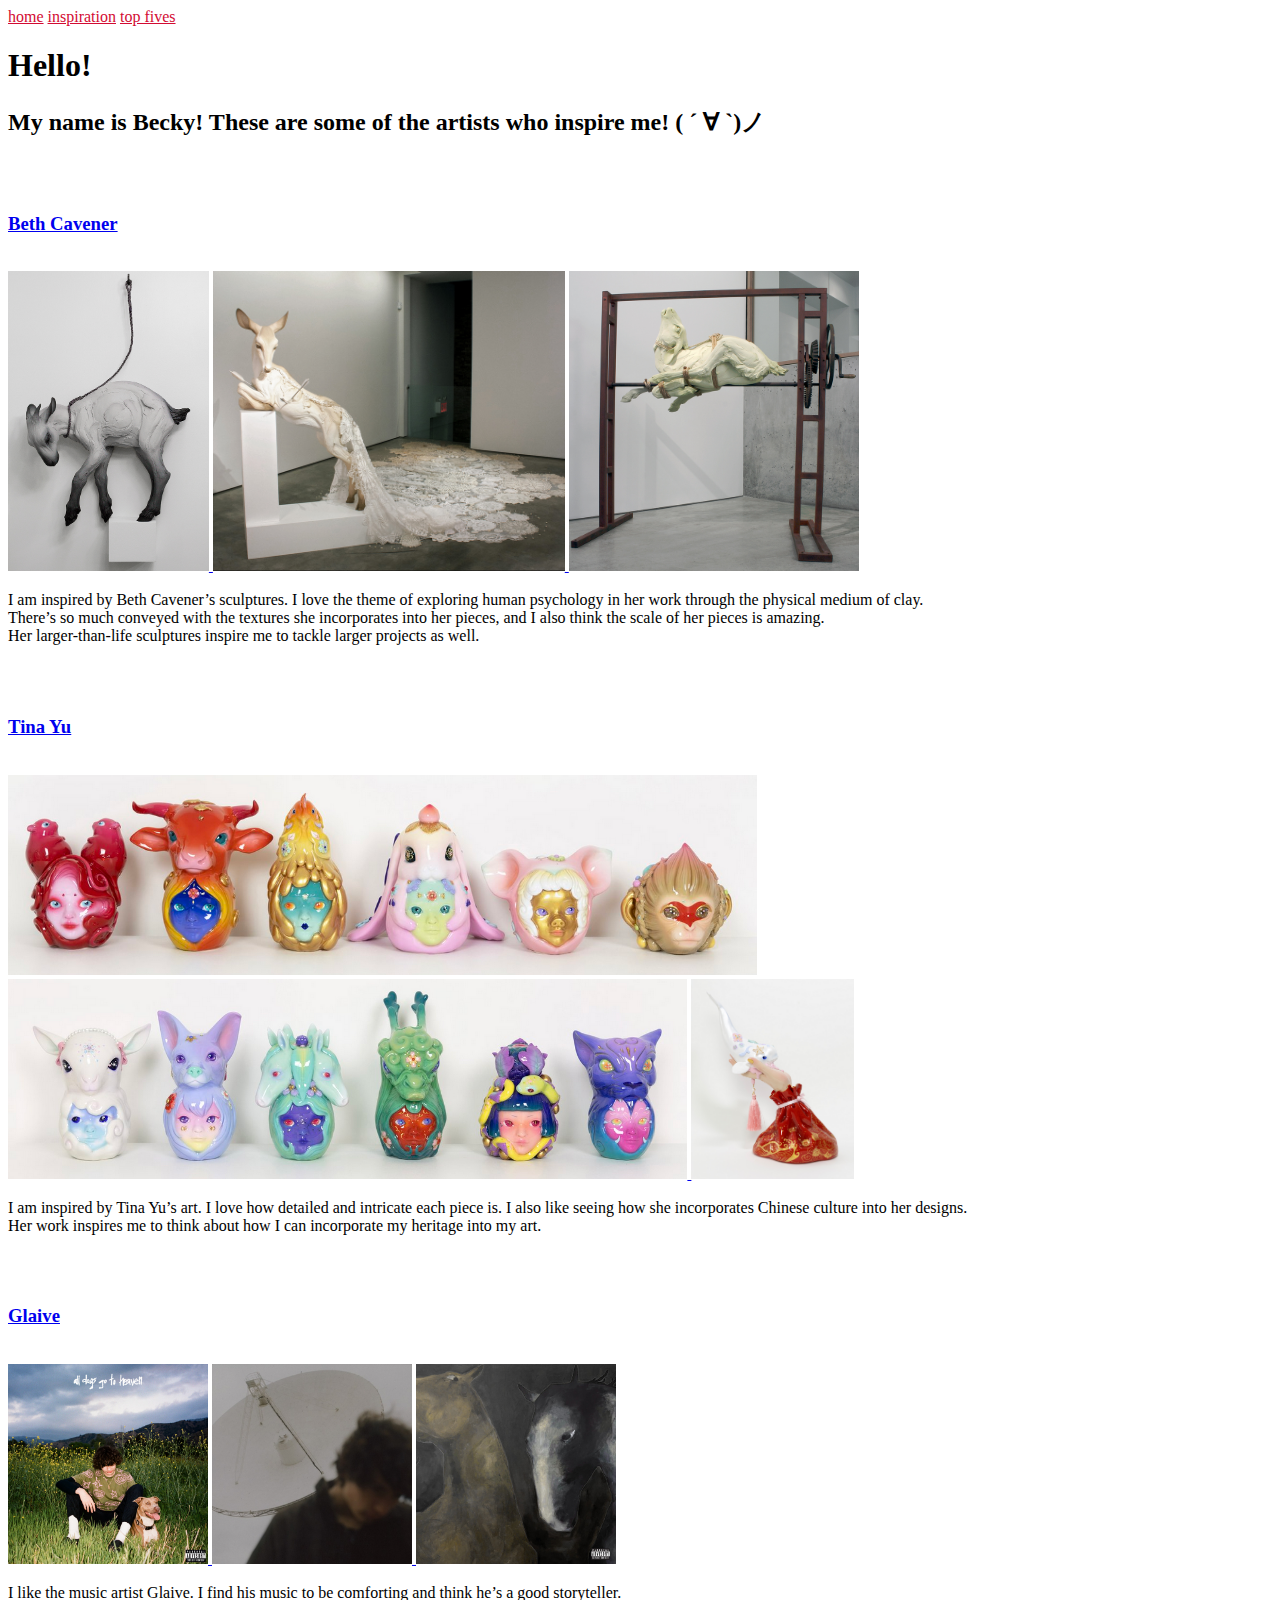
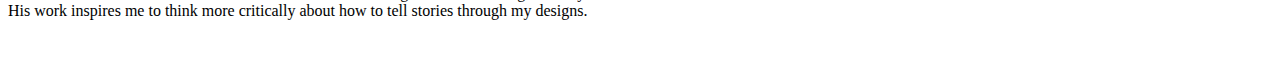
==== becky_jiang_inspirationPage/inspirationPage.html @ f8a70874 "go" ====
<!DOCTYPE html>
<html lang="en">
    <head>
        <meta charset="UTF-8">
        <title>inspiration</title>
    </head>

    <body>
        <header>
            <nav>
                </header>
                <a style="color: #d30b33;" href="../index.html">home</a>
                <a style="color: #d30b33;" href="inspirationPage.html">inspiration</a>
                <a style="color: #d30b33;" href="../becky_jiang_topFivePage/topFivePage.html">top fives</a>                
            </nav>



        <h1>Hello!</h1>
        <h2>My name is Becky! These are some of the artists who inspire me! ( ´ ∀ `)ノ</h2><br><br>

        <a href="https://followtheblackrabbit.com/">
            <h3>Beth Cavener</h3>
        <br>
            <img src="img/bethcavener.png" alt="A clay sculpture of a goat is standing on a platform with no floor in frame. 
            A slackened noose is around the goat's neck. The other end of the noose is attached to a metal hook above the goat.
            The goat has its legs positioned like it is about to step off the platform."
            height="300">
            <img src="img/bethcavener2.png" alt="A clay sculpture of a white deer standing on its hind legs. 
            Its front legs rest on top of an L-shaped podium. The deer has a long, lace veil tied around its neck that ends several feet away spread open on the ground. 
            Two arrows pierce the deer, one along its side and the other in its chest from the front."
            height="300">
            <img src="img/bethcavener3.png" alt="A clay sculpture of a pale green goat. 
            A rope ties its legs to the underneath of its body and also loops around the goat’s neck, forcing it to look up. 
            The goat is tied to a bar in the middle of a large metal frame designed like a rotisserie spit. 
            There is a crank on the side of the device that turns the bar the goat is on."
            height="300">
            </a>

            <!--I didn't like the look of the sentences being in a long line past the pictures on the page, so there's some breaks.-->
            <p>I am inspired by Beth Cavener’s sculptures.  
                I love the theme of exploring human psychology in her work through the physical medium of clay. <br>
                There’s so much conveyed with the textures she incorporates into her pieces, 
                and I also think the scale of her pieces is amazing. <br>
                Her larger-than-life sculptures inspire me to tackle larger projects as well. </p>
            <br><br>

        <a href="https://www.tinayuartist.com">
            <h3>Tina Yu</h3>
        <br>
            <img src="img/tinayu2.png" alt="Six clay figurines with a glossy resin finish are lined up next to each other. 
            Each is a human face with animal characteristics and decorations. They are themed after half of the Chinese zodiac; in order from left to right are rat, ox, rooster, hare, pig, and monkey."
            height="200">
            <br> <!--had to put the pictures for this artist in 2 lines to keep it closer to how the other artists' sections are formatted.-->
            <img src="img/tinayu3.png" alt="Six clay figurines with a glossy resin finish are lined up next to each other. 
            Each is a human face with animal characteristics and decorations. They are themed after half of the Chinese zodiac; in order from left to right are goat, dog, horse, dragon, snake, and tiger."
            height="200">
            <img src="img/tinayu.png" alt="A clay figurine with a glossy resin finish of a hand emerging from a red drawstring bag, holding a small white whale. 
            A pink tassel hangs down from the back of the hand. There are painted gold details on the bag, and ocean themed, 3-D decorations on the whale. "
            height="200">
            </a>
            <p>I am inspired by Tina Yu’s art. I love how detailed and intricate each piece is.
                I also like seeing how she incorporates Chinese culture into her designs. <br>
                Her work inspires me to think about how I can incorporate my heritage into my art.</p>
            <br><br>

        <a href="https://www.glaivemusic.com/">
            <h3>Glaive</h3>
        <br>
            <!--I considered making these album images larger but they looked out of place with the size of the other art pictures set to a smaller height-->
            <img src="img/glaive.jpg" alt="Album cover for Glaive’s ‘All Dogs Go to Heaven’. 
            The singer Glaive sits in an open field of tall grass and yellow flowers with a pitbull sitting next to him."
            height="200">
            <img src="img/glaive2.jpeg" alt="Album cover for Glaive’s ‘I Care So Much That I Don’t Care At All’. 
            There is a white satellite dish in the background, and singer Glaive wearing black in the lower right foreground. The camera is focused on the satellite dish, leaving Glaive blurry."
            height="200">
            <img src="img/glaive3.jpg" alt="The album cover for Glaive’s ‘A Bit of a Mad One’. 
            It is a close-up of the upper bodies of two horses, one a light brown and the other black with white detailing."
            height="200">
            </a>
            <p>I like the music artist Glaive. I find his music to be comforting and think he’s a good storyteller. <br>
                His work inspires me to think more critically about how to tell stories through my designs.</p>
            <br> <br> <!--These breaks are for some empty space at the bottom of the page.-->

    </body>
</html>
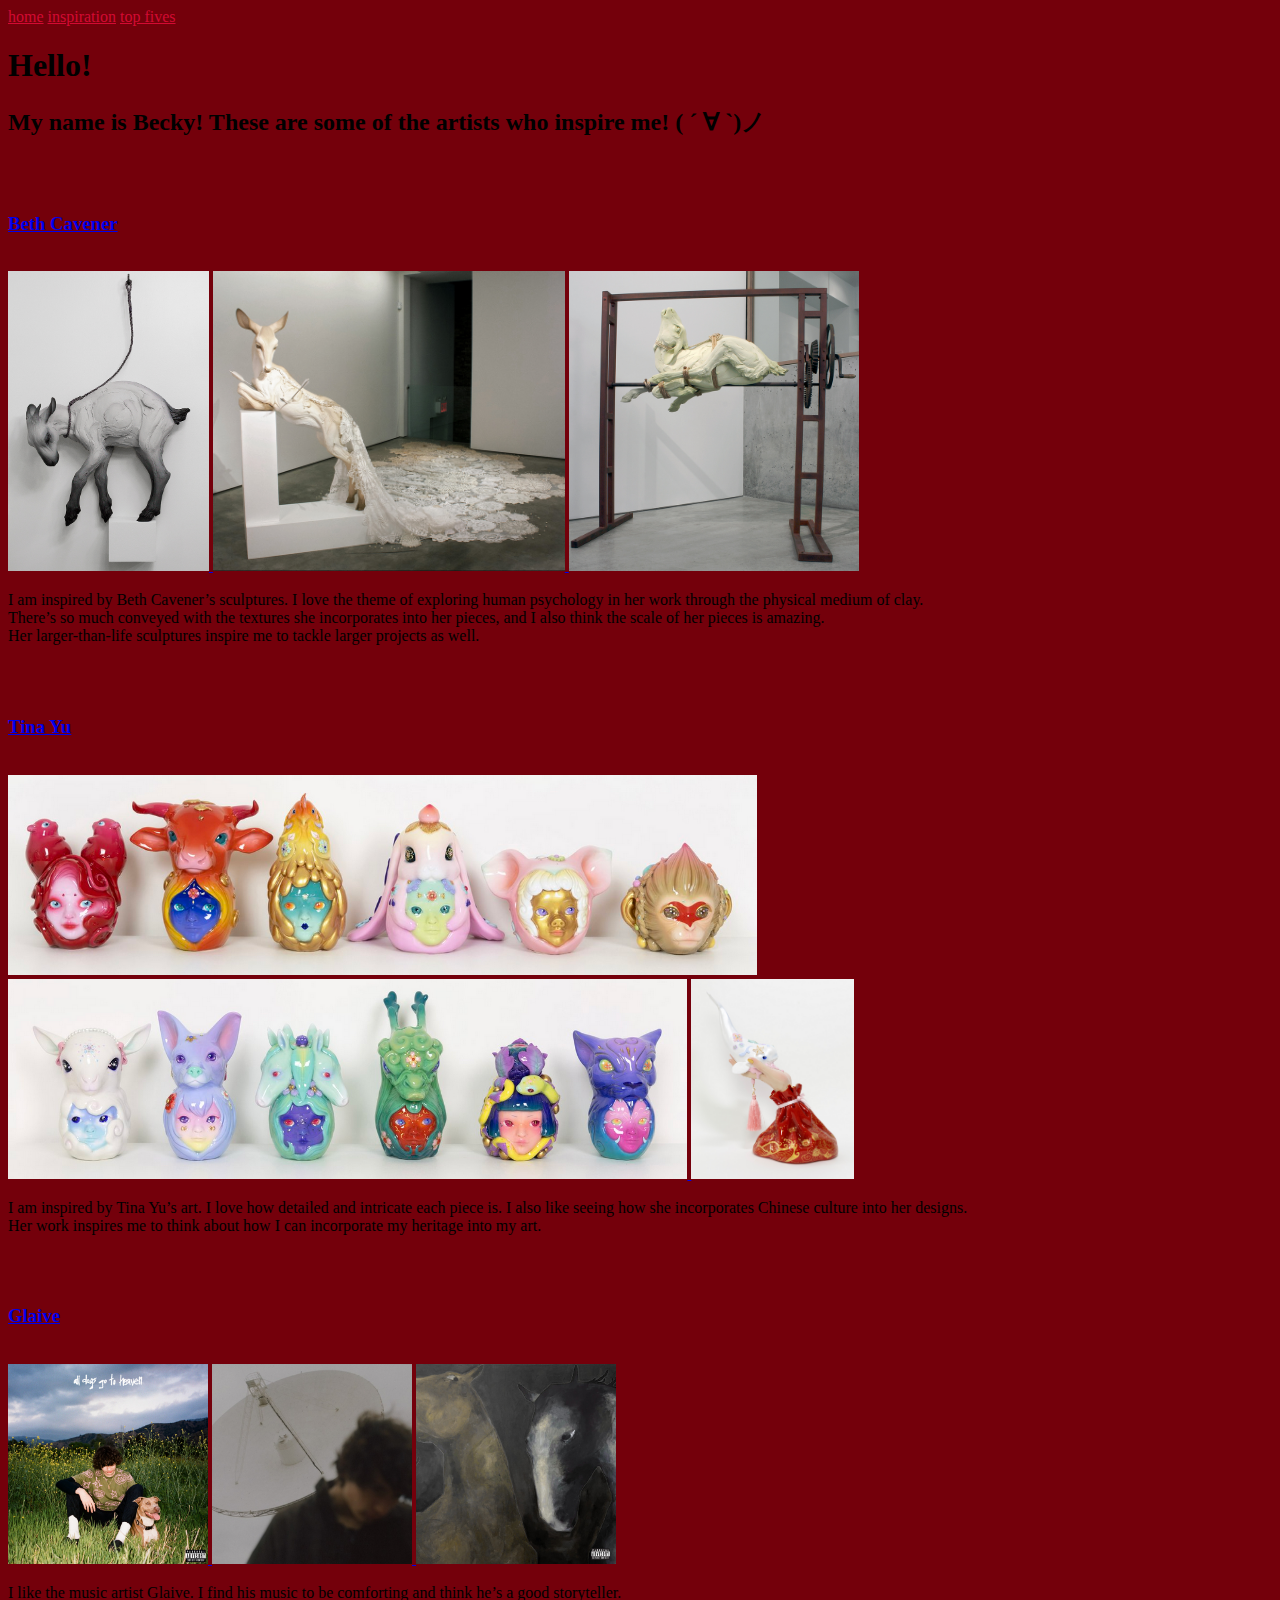
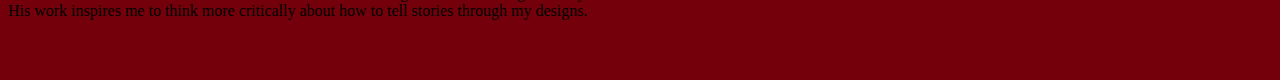
==== commit a3fd3573: "help" ====
--- a/becky_jiang_inspirationPage/inspirationPage.html
+++ b/becky_jiang_inspirationPage/inspirationPage.html
@@ -1,5 +1,8 @@
 <!DOCTYPE html>
 <html lang="en">
+
+<link rel="stylesheet" href="css/style.css">
+
     <head>
         <meta charset="UTF-8">
         <title>inspiration</title>
--- a/becky_jiang_inspirationPage/css/style.css
+++ b/becky_jiang_inspirationPage/css/style.css
@@ -0,0 +1,3 @@
+html {
+    background-color: #74000B;
+}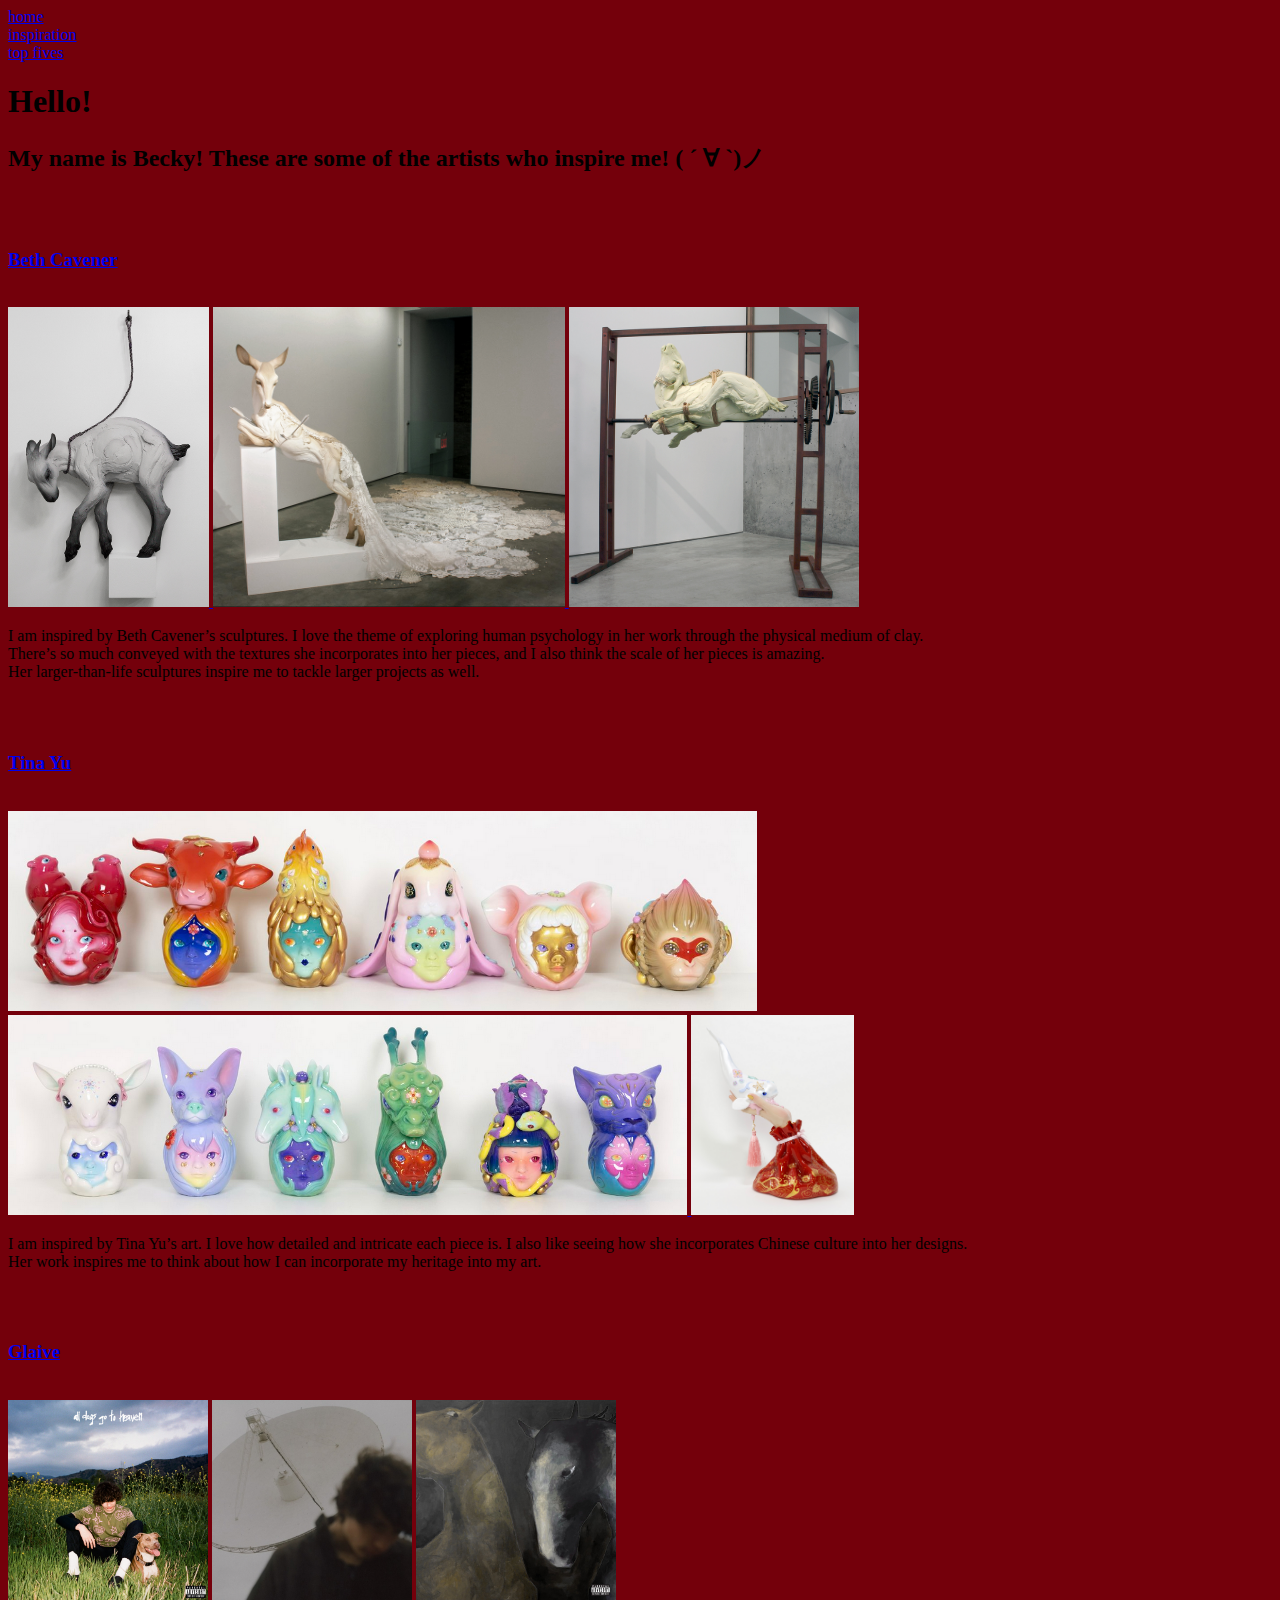
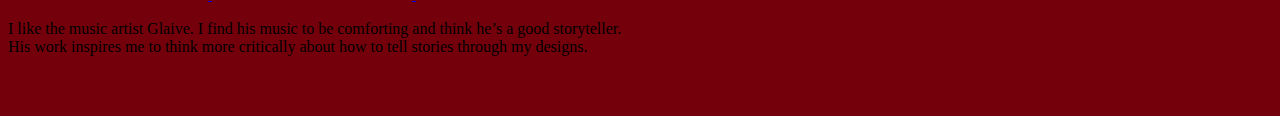
==== commit 552f50c2: "yay" ====
--- a/becky_jiang_inspirationPage/inspirationPage.html
+++ b/becky_jiang_inspirationPage/inspirationPage.html
@@ -11,12 +11,14 @@
     <body>
         <header>
             <nav>
-                </header>
-                <a style="color: #d30b33;" href="../index.html">home</a>
-                <a style="color: #d30b33;" href="inspirationPage.html">inspiration</a>
-                <a style="color: #d30b33;" href="../becky_jiang_topFivePage/topFivePage.html">top fives</a>                
+                
+                <div class="navBar">
+                    <div><a href="../index.html">home</a></div>
+                    <div><a href="becky_jiang_inspirationPage/inspirationPage.html">inspiration</a></div>
+                    <div><a href="../becky_jiang_topFivePage/topFivePage.html">top fives</a>
+                  </div>                
             </nav>
-
+        </header>
 
 
         <h1>Hello!</h1>
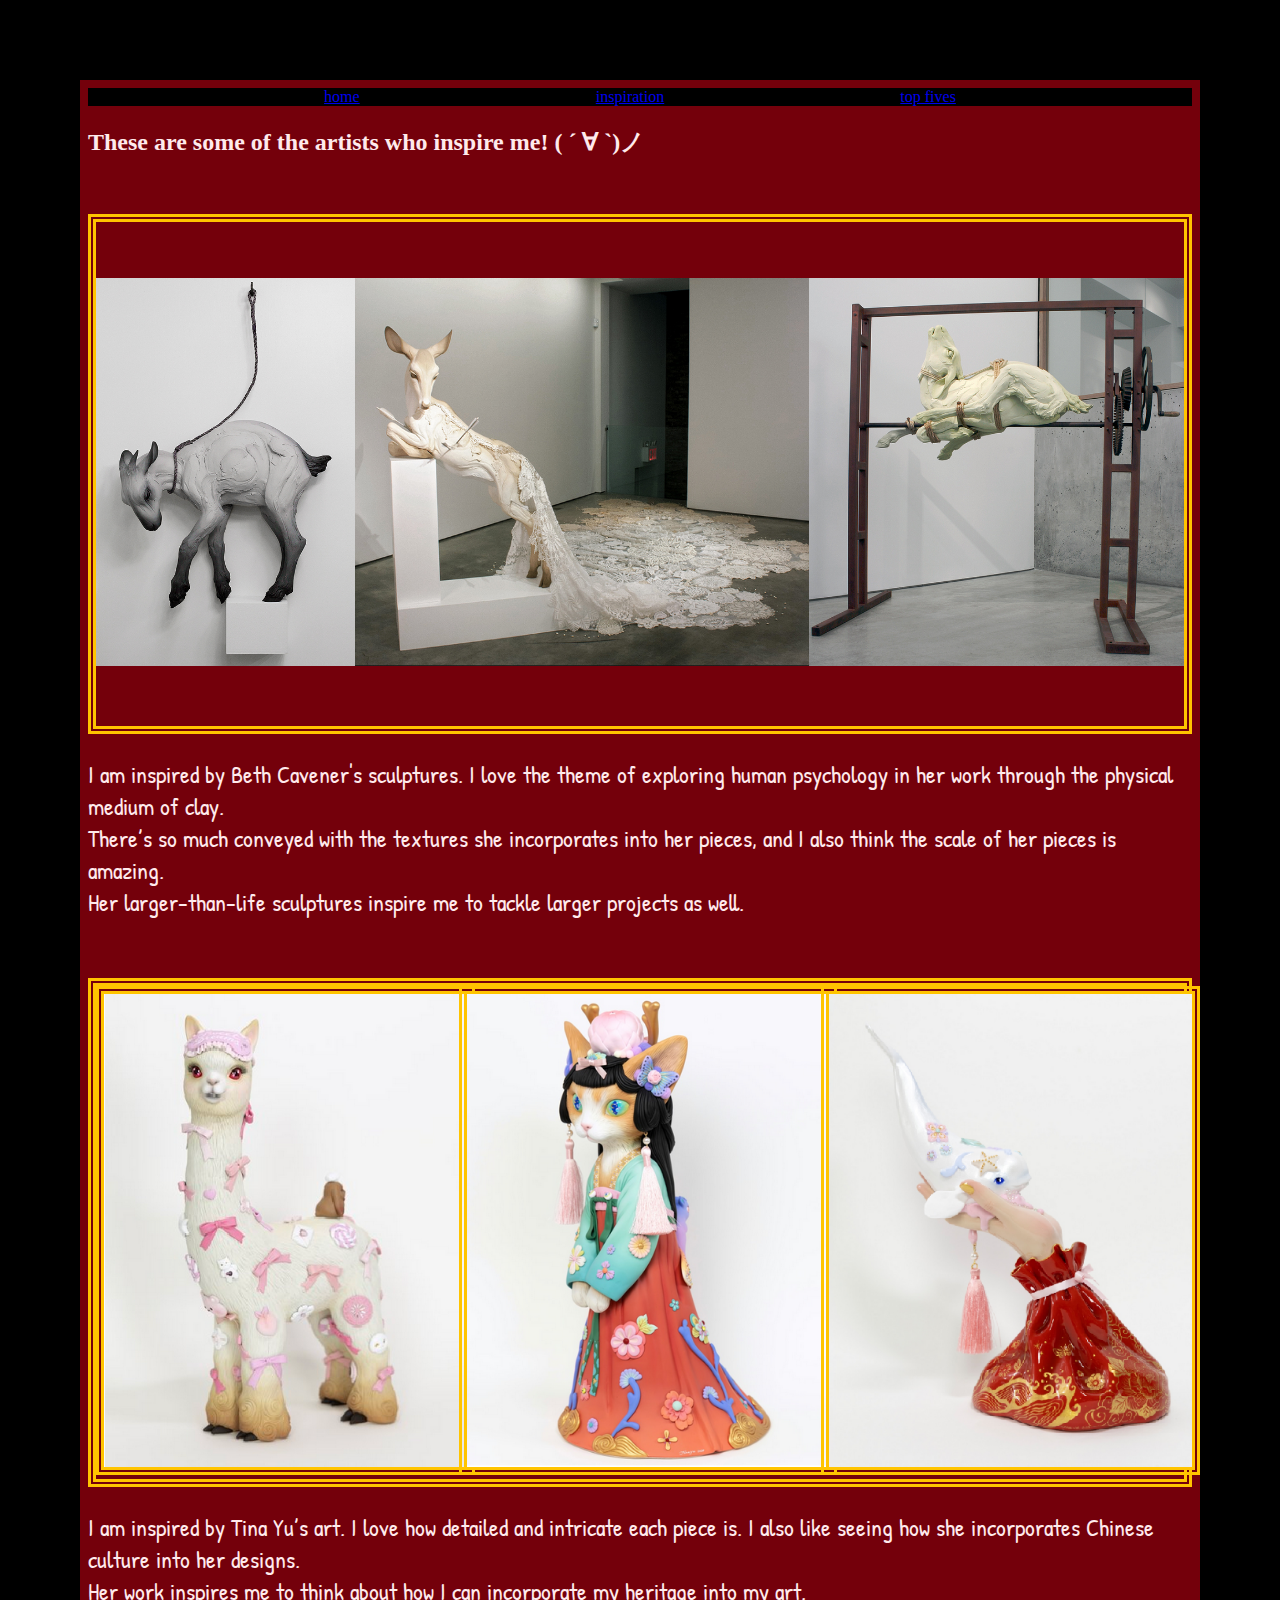
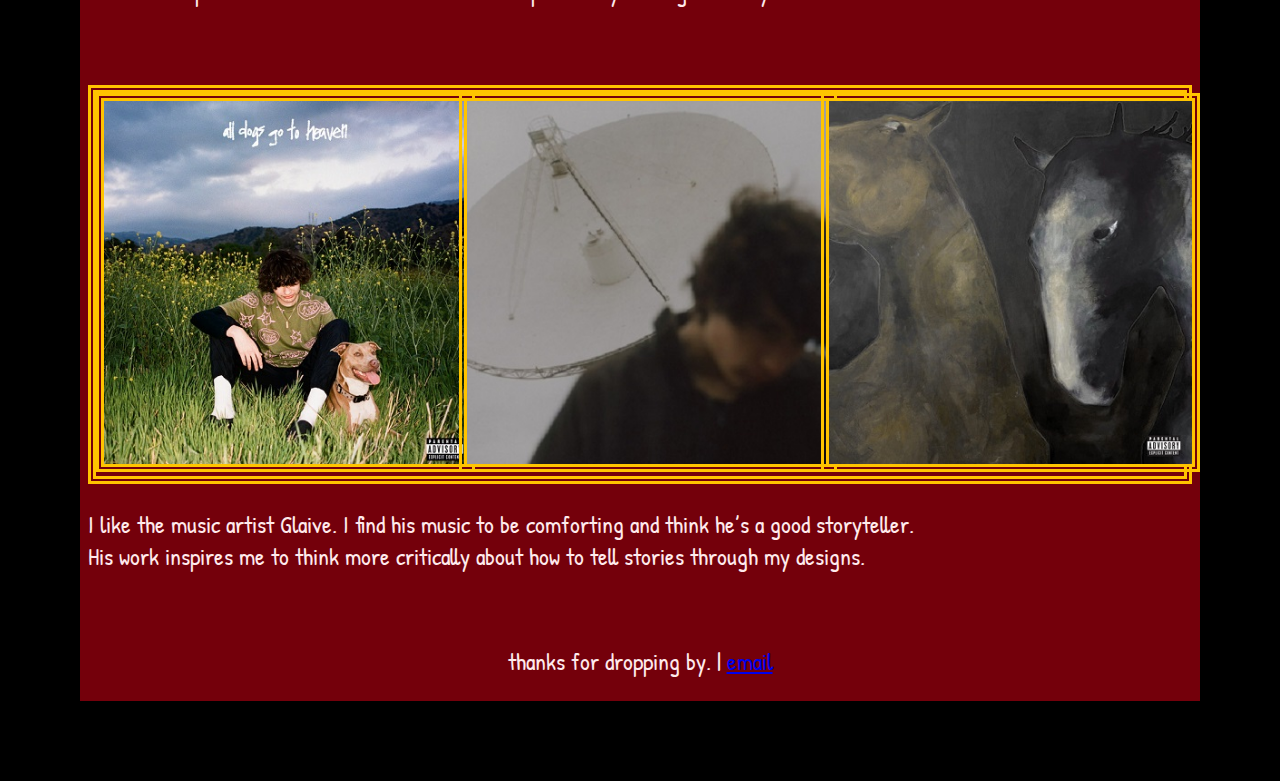
==== commit 8dea8d9c: "woah that's a lot" ====
--- a/becky_jiang_inspirationPage/inspirationPage.html
+++ b/becky_jiang_inspirationPage/inspirationPage.html
@@ -6,6 +6,7 @@
     <head>
         <meta charset="UTF-8">
         <title>inspiration</title>
+        <link rel="stylesheet" href="https://fonts.googleapis.com/css?family=Patrick Hand">
     </head>
 
     <body>
@@ -20,73 +21,71 @@
             </nav>
         </header>
 
+        <h2>These are some of the artists who inspire me! ( ´ ∀ `)ノ</h2><br><br>
 
-        <h1>Hello!</h1>
-        <h2>My name is Becky! These are some of the artists who inspire me! ( ´ ∀ `)ノ</h2><br><br>
+        <div class="flexCavener">
+        <br>
 
-        <a href="https://followtheblackrabbit.com/">
-            <h3>Beth Cavener</h3>
-        <br>
-            <img src="img/bethcavener.png" alt="A clay sculpture of a goat is standing on a platform with no floor in frame. 
+            <div><a href="https://followtheblackrabbit.com/"><img src="img/bethcavener.png" alt="A clay sculpture of a goat is standing on a platform with no floor in frame. 
             A slackened noose is around the goat's neck. The other end of the noose is attached to a metal hook above the goat.
-            The goat has its legs positioned like it is about to step off the platform."
-            height="300">
-            <img src="img/bethcavener2.png" alt="A clay sculpture of a white deer standing on its hind legs. 
+            The goat has its legs positioned like it is about to step off the platform."></a>
+            </div>
+            <div><a href="https://followtheblackrabbit.com/"><img src="img/bethcavener2.png" alt="A clay sculpture of a white deer standing on its hind legs. 
             Its front legs rest on top of an L-shaped podium. The deer has a long, lace veil tied around its neck that ends several feet away spread open on the ground. 
-            Two arrows pierce the deer, one along its side and the other in its chest from the front."
-            height="300">
-            <img src="img/bethcavener3.png" alt="A clay sculpture of a pale green goat. 
+            Two arrows pierce the deer, one along its side and the other in its chest from the front."></a>
+            </div>
+            <div><a href="https://followtheblackrabbit.com/"><img src="img/bethcavener3.png" alt="A clay sculpture of a pale green goat. 
             A rope ties its legs to the underneath of its body and also loops around the goat’s neck, forcing it to look up. 
             The goat is tied to a bar in the middle of a large metal frame designed like a rotisserie spit. 
-            There is a crank on the side of the device that turns the bar the goat is on."
-            height="300">
-            </a>
+            There is a crank on the side of the device that turns the bar the goat is on."></a>
+            </div>
+  
+        </div>    
+            <!--I didn't like the look of the sentences being in a long line past the pictures on the page, so there's some breaks.-->
+        <p>I am inspired by Beth Cavener's sculptures.  
+            I love the theme of exploring human psychology in her work through the physical medium of clay. <br>
+            There’s so much conveyed with the textures she incorporates into her pieces, 
+            and I also think the scale of her pieces is amazing. <br>
+            Her larger-than-life sculptures inspire me to tackle larger projects as well. </p>
+  
+        <br><br>
+                
 
-            <!--I didn't like the look of the sentences being in a long line past the pictures on the page, so there's some breaks.-->
-            <p>I am inspired by Beth Cavener’s sculptures.  
-                I love the theme of exploring human psychology in her work through the physical medium of clay. <br>
-                There’s so much conveyed with the textures she incorporates into her pieces, 
-                and I also think the scale of her pieces is amazing. <br>
-                Her larger-than-life sculptures inspire me to tackle larger projects as well. </p>
-            <br><br>
+        <div class="flexYu">
+            <div><a href="https://www.tinayuartist.com"><img src="img/tinayu2.png"  alt="Six clay figurines with a glossy resin finish are lined up next to each other. 
+            Each is a human face with animal characteristics and decorations. They are themed after half of the Chinese zodiac; in order from left to right are rat, ox, rooster, hare, pig, and monkey."></a>
+            </div>
+            <div><a href="https://www.tinayuartist.com"><img src="img/tinayu3.png" alt="White alpaca with light brown accents covered in light pink bows. A brown bunny sits on the llama's back."></a>
+            </div>
+            <div><a href="https://www.tinayuartist.com"><img src="img/tinayu.png" alt="Orange cat with white accents wearing traditional Chinese hanfu."></a>
+            </div>
 
-        <a href="https://www.tinayuartist.com">
-            <h3>Tina Yu</h3>
-        <br>
-            <img src="img/tinayu2.png" alt="Six clay figurines with a glossy resin finish are lined up next to each other. 
-            Each is a human face with animal characteristics and decorations. They are themed after half of the Chinese zodiac; in order from left to right are rat, ox, rooster, hare, pig, and monkey."
-            height="200">
-            <br> <!--had to put the pictures for this artist in 2 lines to keep it closer to how the other artists' sections are formatted.-->
-            <img src="img/tinayu3.png" alt="Six clay figurines with a glossy resin finish are lined up next to each other. 
-            Each is a human face with animal characteristics and decorations. They are themed after half of the Chinese zodiac; in order from left to right are goat, dog, horse, dragon, snake, and tiger."
-            height="200">
-            <img src="img/tinayu.png" alt="A clay figurine with a glossy resin finish of a hand emerging from a red drawstring bag, holding a small white whale. 
-            A pink tassel hangs down from the back of the hand. There are painted gold details on the bag, and ocean themed, 3-D decorations on the whale. "
-            height="200">
-            </a>
+            
+        </div>
             <p>I am inspired by Tina Yu’s art. I love how detailed and intricate each piece is.
                 I also like seeing how she incorporates Chinese culture into her designs. <br>
                 Her work inspires me to think about how I can incorporate my heritage into my art.</p>
             <br><br>
 
-        <a href="https://www.glaivemusic.com/">
-            <h3>Glaive</h3>
         <br>
+        <div class="flexGlaive">
             <!--I considered making these album images larger but they looked out of place with the size of the other art pictures set to a smaller height-->
-            <img src="img/glaive.jpg" alt="Album cover for Glaive’s ‘All Dogs Go to Heaven’. 
-            The singer Glaive sits in an open field of tall grass and yellow flowers with a pitbull sitting next to him."
-            height="200">
-            <img src="img/glaive2.jpeg" alt="Album cover for Glaive’s ‘I Care So Much That I Don’t Care At All’. 
-            There is a white satellite dish in the background, and singer Glaive wearing black in the lower right foreground. The camera is focused on the satellite dish, leaving Glaive blurry."
-            height="200">
-            <img src="img/glaive3.jpg" alt="The album cover for Glaive’s ‘A Bit of a Mad One’. 
-            It is a close-up of the upper bodies of two horses, one a light brown and the other black with white detailing."
-            height="200">
-            </a>
+            <div><a href="https://www.glaivemusic.com/"><img src="img/glaive.jpg" alt="Album cover for Glaive’s ‘All Dogs Go to Heaven’. 
+            The singer Glaive sits in an open field of tall grass and yellow flowers with a pitbull sitting next to him."></a>
+            </div>
+            <div><a href="https://www.glaivemusic.com/"><img src="img/glaive2.jpeg" alt="Album cover for Glaive’s ‘I Care So Much That I Don’t Care At All’. 
+            There is a white satellite dish in the background, and singer Glaive wearing black in the lower right foreground. The camera is focused on the satellite dish, leaving Glaive blurry."></a>
+            </div>
+            <div><a href="https://www.glaivemusic.com/"><img src="img/glaive3.jpg" alt="The album cover for Glaive’s ‘A Bit of a Mad One’. 
+            It is a close-up of the upper bodies of two horses, one a light brown and the other black with white detailing."></a>
+            </div>
+        </div>
             <p>I like the music artist Glaive. I find his music to be comforting and think he’s a good storyteller. <br>
                 His work inspires me to think more critically about how to tell stories through my designs.</p>
-            <br> <br> <!--These breaks are for some empty space at the bottom of the page.-->
 
+        <footer>
+           <p> thanks for dropping by. | <a href="mailto: bjiang@sfsu.edu">email</a></p>
+        </footer>
     </body>
 </html>
 
--- a/becky_jiang_inspirationPage/css/style.css
+++ b/becky_jiang_inspirationPage/css/style.css
@@ -1,3 +1,70 @@
 html {
     background-color: #74000B;
+    border: 80px solid #000000;
+}
+
+.navBar {
+    display: flex;
+    flex-direction: row;
+    justify-content: space-evenly;
+    background-color: #000000;
+}
+
+h2 {
+    color: #ffeaec;
+}
+
+p {
+    color: #ffeaec;
+    font-family: 'Patrick Hand';
+    font-size: 24px;
+    font-weight: 500;
+}
+
+.flexCavener {
+    display: flex;
+    flex-direction: row;
+    justify-content: space-evenly;
+    border: #ffc400 double 8px;
+    align-items: baseline;
+}
+
+.flexCavener img {
+    max-width: 100%;
+    height: 500px;
+    object-fit: contain;
+}
+
+.flexYu {
+    display: flex;
+    flex-direction: row;
+    justify-content: space-evenly;
+    border: #ffc400 double 8px;
+    align-items: baseline;
+}
+
+.flexYu img {
+    border: #ffc400 double 8px;
+    max-width: 100%;
+    object-fit: contain;
+}
+
+.flexGlaive {
+    display: flex;
+    flex-direction: row;
+    justify-content: space-evenly;
+    border: #ffc400 double 8px;
+    align-items: baseline;
+}
+
+.flexGlaive img {
+    border: #ffc400 double 8px;
+    max-width: 100%;
+    object-fit: contain;
+}
+
+footer {
+    text-align: center;
+    color: #ffeaec;
+    padding-top: 25px;
 }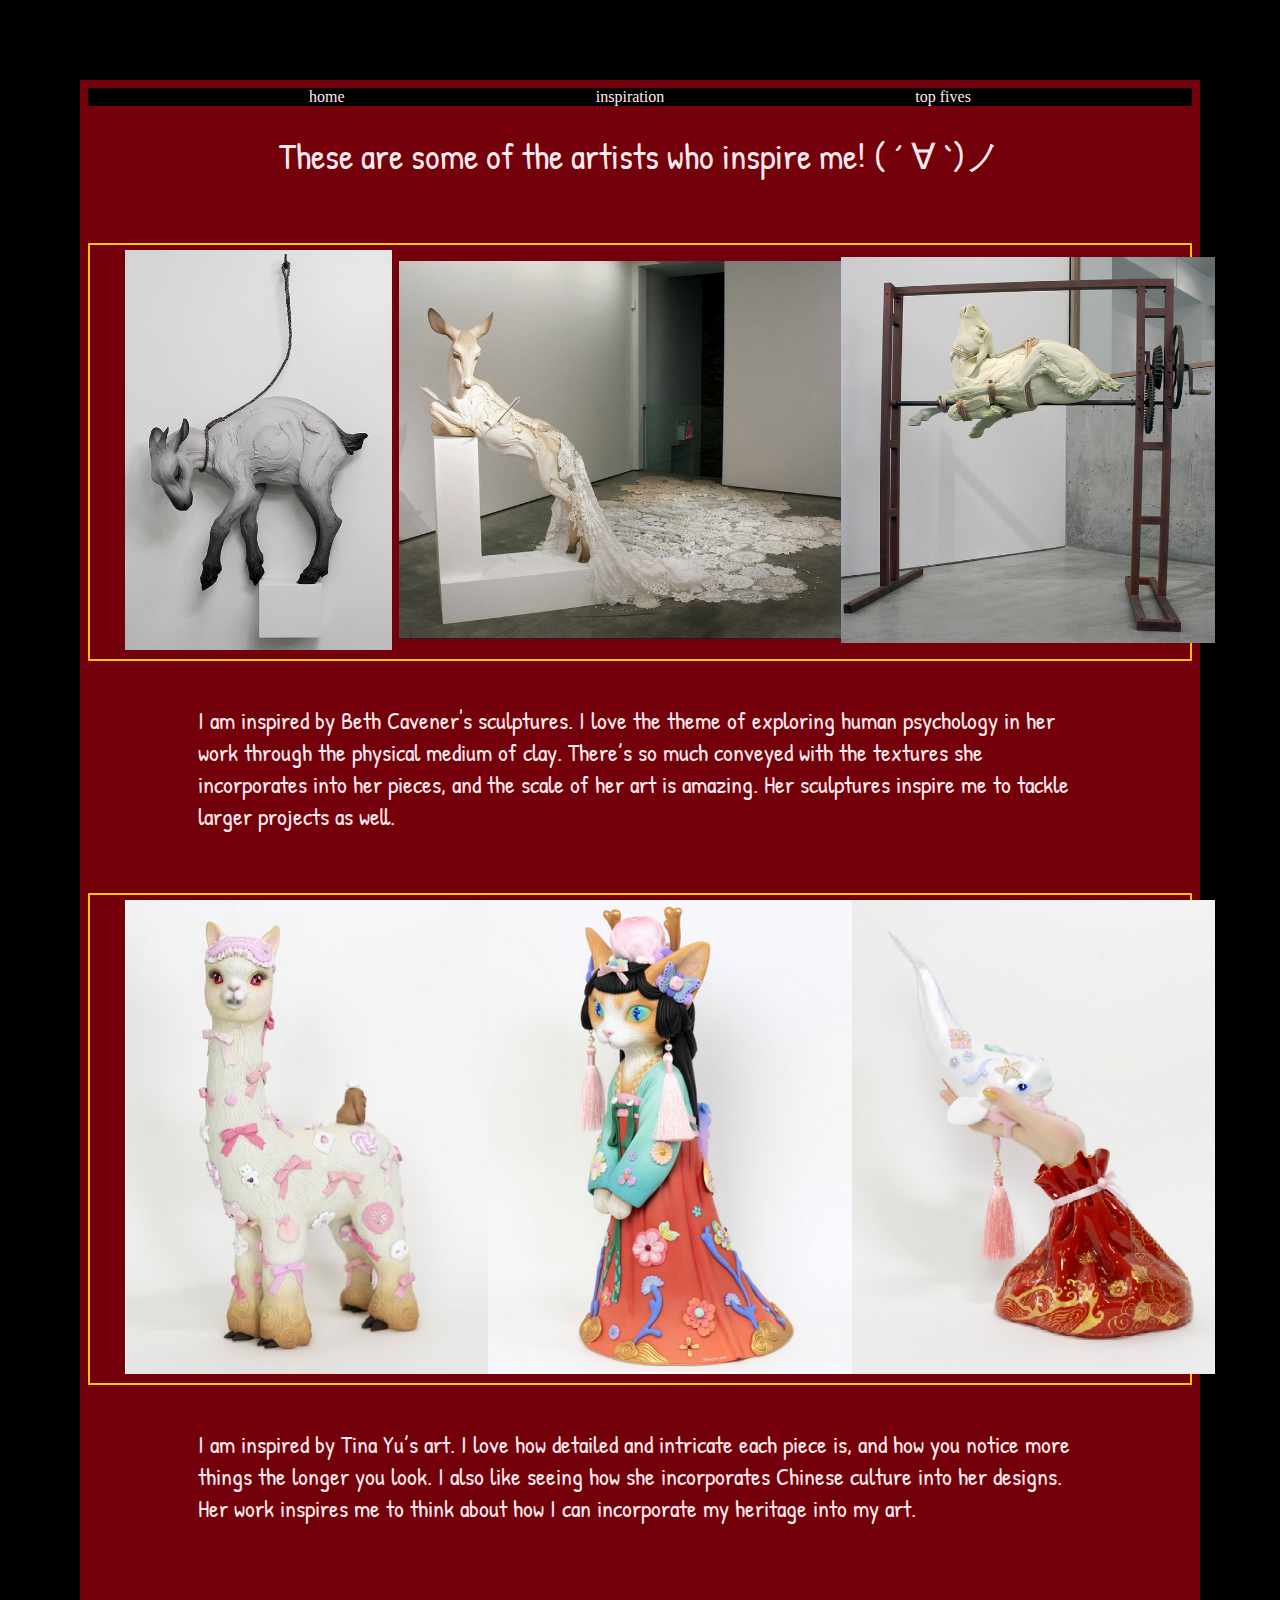
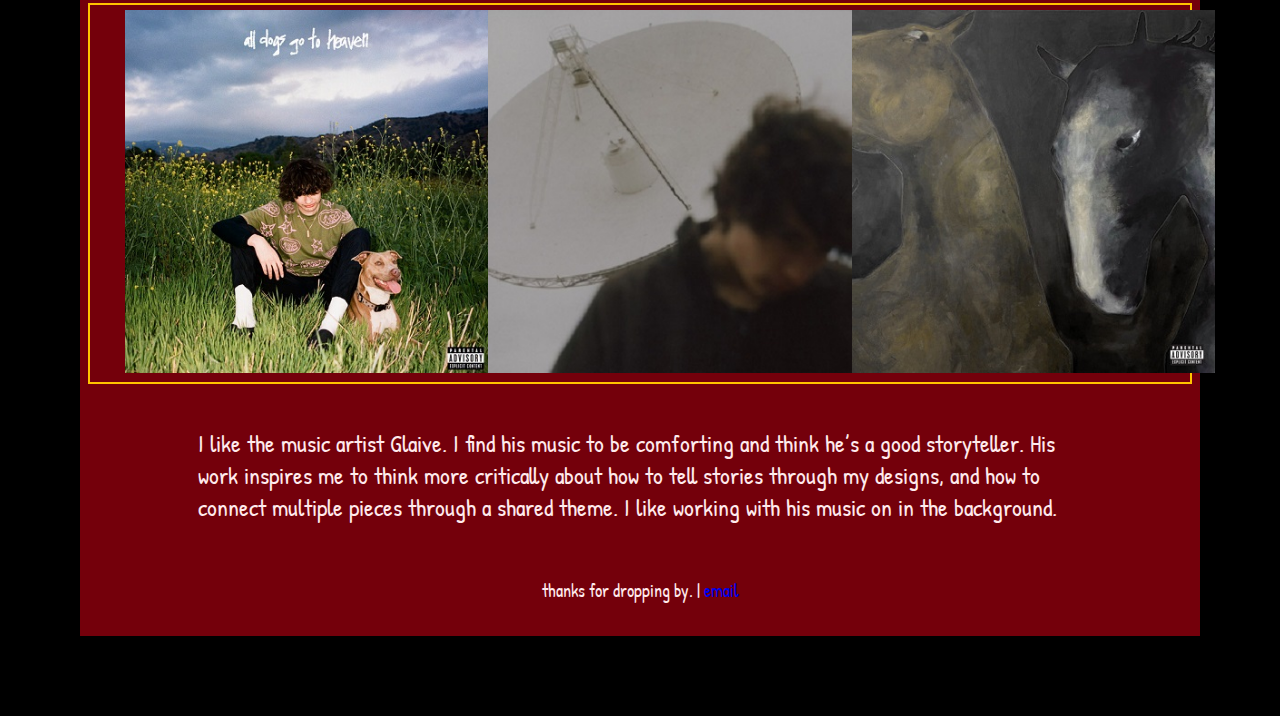
==== commit b13f16f7: "oough" ====
--- a/becky_jiang_inspirationPage/inspirationPage.html
+++ b/becky_jiang_inspirationPage/inspirationPage.html
@@ -21,7 +21,8 @@
             </nav>
         </header>
 
-        <h2>These are some of the artists who inspire me! ( ´ ∀ `)ノ</h2><br><br>
+        <h2>These are some of the artists who inspire me! ( ´ ∀ `)ノ</h2>
+        <br><br>
 
         <div class="flexCavener">
         <br>
@@ -41,12 +42,12 @@
             </div>
   
         </div>    
+        <br>
             <!--I didn't like the look of the sentences being in a long line past the pictures on the page, so there's some breaks.-->
         <p>I am inspired by Beth Cavener's sculptures.  
-            I love the theme of exploring human psychology in her work through the physical medium of clay. <br>
+            I love the theme of exploring human psychology in her work through the physical medium of clay.
             There’s so much conveyed with the textures she incorporates into her pieces, 
-            and I also think the scale of her pieces is amazing. <br>
-            Her larger-than-life sculptures inspire me to tackle larger projects as well. </p>
+            and the scale of her art is amazing. Her sculptures inspire me to tackle larger projects as well. </p>
   
         <br><br>
                 
@@ -62,10 +63,11 @@
 
             
         </div>
-            <p>I am inspired by Tina Yu’s art. I love how detailed and intricate each piece is.
-                I also like seeing how she incorporates Chinese culture into her designs. <br>
-                Her work inspires me to think about how I can incorporate my heritage into my art.</p>
-            <br><br>
+        <br>
+        <p>I am inspired by Tina Yu’s art. I love how detailed and intricate each piece is, and how you notice more things the longer you look.
+            I also like seeing how she incorporates Chinese culture into her designs.
+            Her work inspires me to think about how I can incorporate my heritage into my art.</p>
+        <br><br>
 
         <br>
         <div class="flexGlaive">
@@ -80,8 +82,9 @@
             It is a close-up of the upper bodies of two horses, one a light brown and the other black with white detailing."></a>
             </div>
         </div>
-            <p>I like the music artist Glaive. I find his music to be comforting and think he’s a good storyteller. <br>
-                His work inspires me to think more critically about how to tell stories through my designs.</p>
+        <br>
+            <p>I like the music artist Glaive. I find his music to be comforting and think he’s a good storyteller.
+             His work inspires me to think more critically about how to tell stories through my designs, and how to connect multiple pieces through a shared theme. I like working with his music on in the background.</p>
 
         <footer>
            <p> thanks for dropping by. | <a href="mailto: bjiang@sfsu.edu">email</a></p>
--- a/becky_jiang_inspirationPage/css/style.css
+++ b/becky_jiang_inspirationPage/css/style.css
@@ -10,28 +10,53 @@
     background-color: #000000;
 }
 
+div a {
+    color: #ffeaec;
+    text-decoration: none;
+    padding: 30px;
+}
+
 h2 {
     color: #ffeaec;
+}
+
+h2 {
+    color: #ffeaec;
+    font-family: 'Patrick Hand';
+    font-size: 36px;
+    font-weight: 400;
+    
+    justify-content: center;
+    text-align: center;
+    margin: auto;
+    padding: 25px;
 }
 
 p {
     color: #ffeaec;
     font-family: 'Patrick Hand';
     font-size: 24px;
-    font-weight: 500;
+    font-weight: 400;
+    
+    justify-content: center;
+    width: 80%;
+    margin: auto;
+    padding: 25px;
+    
 }
 
 .flexCavener {
     display: flex;
     flex-direction: row;
     justify-content: space-evenly;
-    border: #ffc400 double 8px;
+    padding: 5px;
+    border: #ffc400 solid 2px;
     align-items: baseline;
 }
 
 .flexCavener img {
     max-width: 100%;
-    height: 500px;
+    height: 400px;
     object-fit: contain;
 }
 
@@ -39,12 +64,12 @@
     display: flex;
     flex-direction: row;
     justify-content: space-evenly;
-    border: #ffc400 double 8px;
+    padding: 5px;
+    border: #ffc400 solid 2px;
     align-items: baseline;
 }
 
 .flexYu img {
-    border: #ffc400 double 8px;
     max-width: 100%;
     object-fit: contain;
 }
@@ -53,18 +78,35 @@
     display: flex;
     flex-direction: row;
     justify-content: space-evenly;
-    border: #ffc400 double 8px;
+    padding: 5px;
+    border: #ffc400 solid 2px;
     align-items: baseline;
 }
 
 .flexGlaive img {
-    border: #ffc400 double 8px;
     max-width: 100%;
     object-fit: contain;
 }
 
 footer {
+    justify-content: center;
     text-align: center;
-    color: #ffeaec;
-    padding-top: 25px;
+    margin: auto;
+}
+
+footer p {
+    text-align: center;
+    padding-top: 30px;
+    font-size: 18px;
+    font-weight: 400;
+}
+
+
+footer a{
+    text-align: center;
+    padding-top: 30px;
+    font-size: 18px;
+    font-weight: 400;
+
+    text-decoration: none;
 }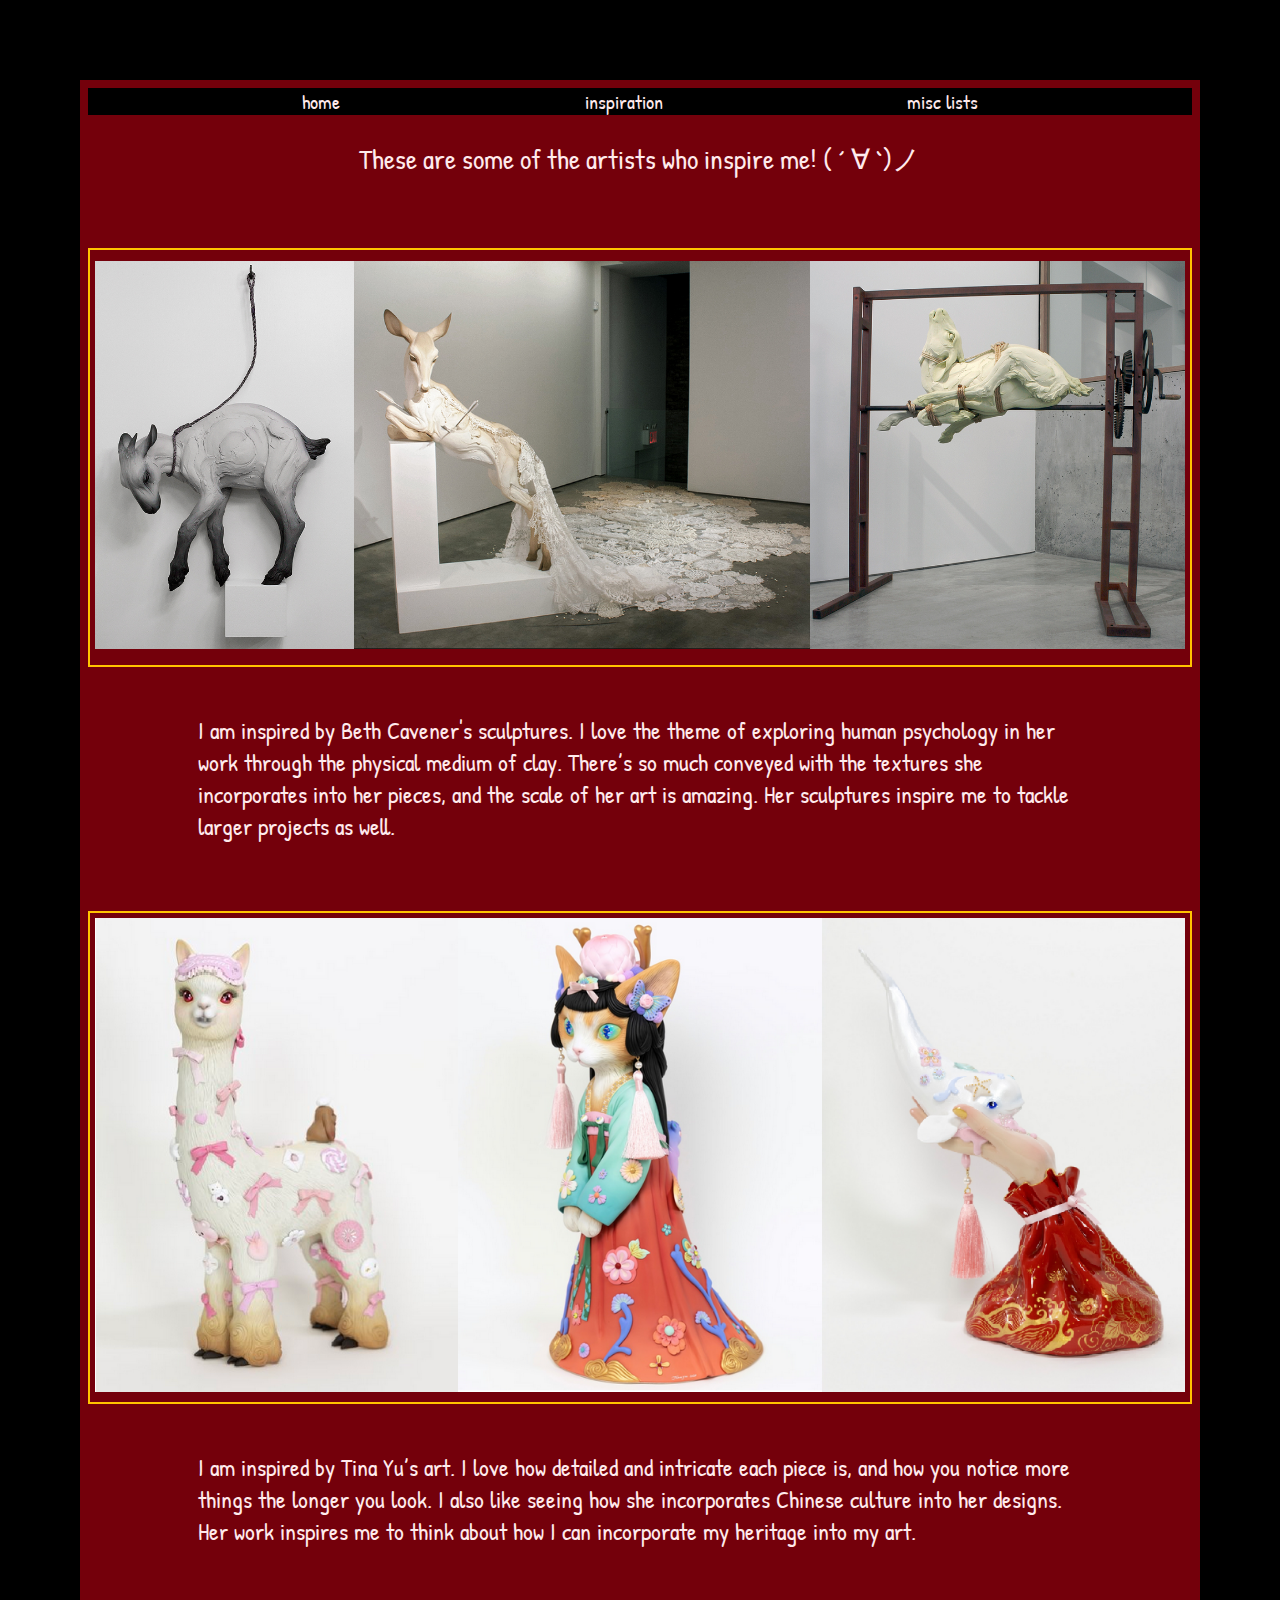
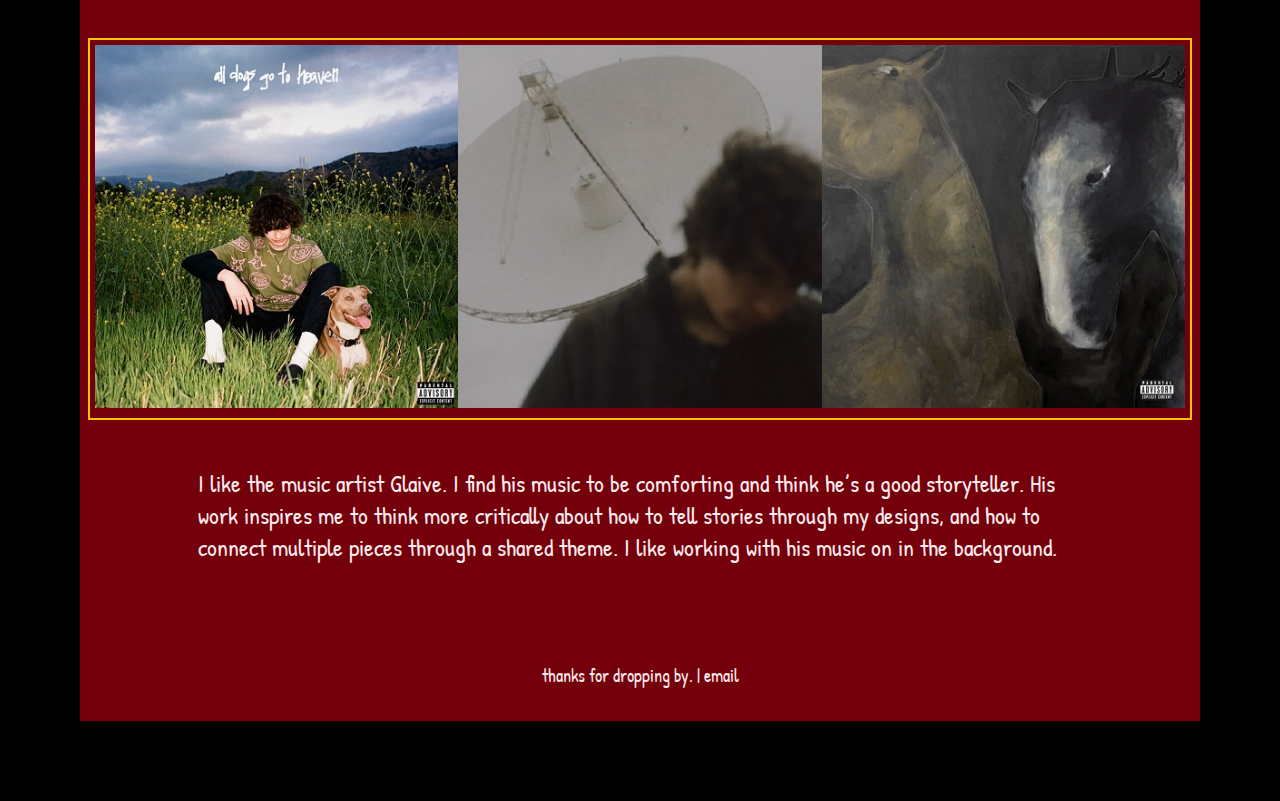
==== commit 8e8d9995: "a" ====
--- a/becky_jiang_inspirationPage/inspirationPage.html
+++ b/becky_jiang_inspirationPage/inspirationPage.html
@@ -16,7 +16,7 @@
                 <div class="navBar">
                     <div><a href="../index.html">home</a></div>
                     <div><a href="becky_jiang_inspirationPage/inspirationPage.html">inspiration</a></div>
-                    <div><a href="../becky_jiang_topFivePage/topFivePage.html">top fives</a>
+                    <div><a href="../becky_jiang_topFivePage/topFivePage.html">misc lists</a>
                   </div>                
             </nav>
         </header>
--- a/becky_jiang_inspirationPage/css/style.css
+++ b/becky_jiang_inspirationPage/css/style.css
@@ -1,6 +1,8 @@
 html {
     background-color: #74000B;
     border: 80px solid #000000;
+    
+    font-family: 'Patrick Hand';
 }
 
 .navBar {
@@ -10,10 +12,13 @@
     background-color: #000000;
 }
 
-div a {
+.navBar a {
     color: #ffeaec;
     text-decoration: none;
     padding: 30px;
+    color: #ffeaec;
+
+    font-size: 20px;
 }
 
 h2 {
@@ -22,8 +27,7 @@
 
 h2 {
     color: #ffeaec;
-    font-family: 'Patrick Hand';
-    font-size: 36px;
+    font-size: 28px;
     font-weight: 400;
     
     justify-content: center;
@@ -34,7 +38,6 @@
 
 p {
     color: #ffeaec;
-    font-family: 'Patrick Hand';
     font-size: 24px;
     font-weight: 400;
     
@@ -88,15 +91,21 @@
     object-fit: contain;
 }
 
+/*add footer!*/
+
 footer {
     justify-content: center;
     text-align: center;
     margin: auto;
+    
+    font-size: 18px;
+    font-weight: 300;
+    color: #ffeaec;
+    padding-top: 50px;
 }
 
 footer p {
     text-align: center;
-    padding-top: 30px;
     font-size: 18px;
     font-weight: 400;
 }
@@ -104,9 +113,9 @@
 
 footer a{
     text-align: center;
-    padding-top: 30px;
     font-size: 18px;
     font-weight: 400;
 
+    color: #ffeaec;
     text-decoration: none;
 }